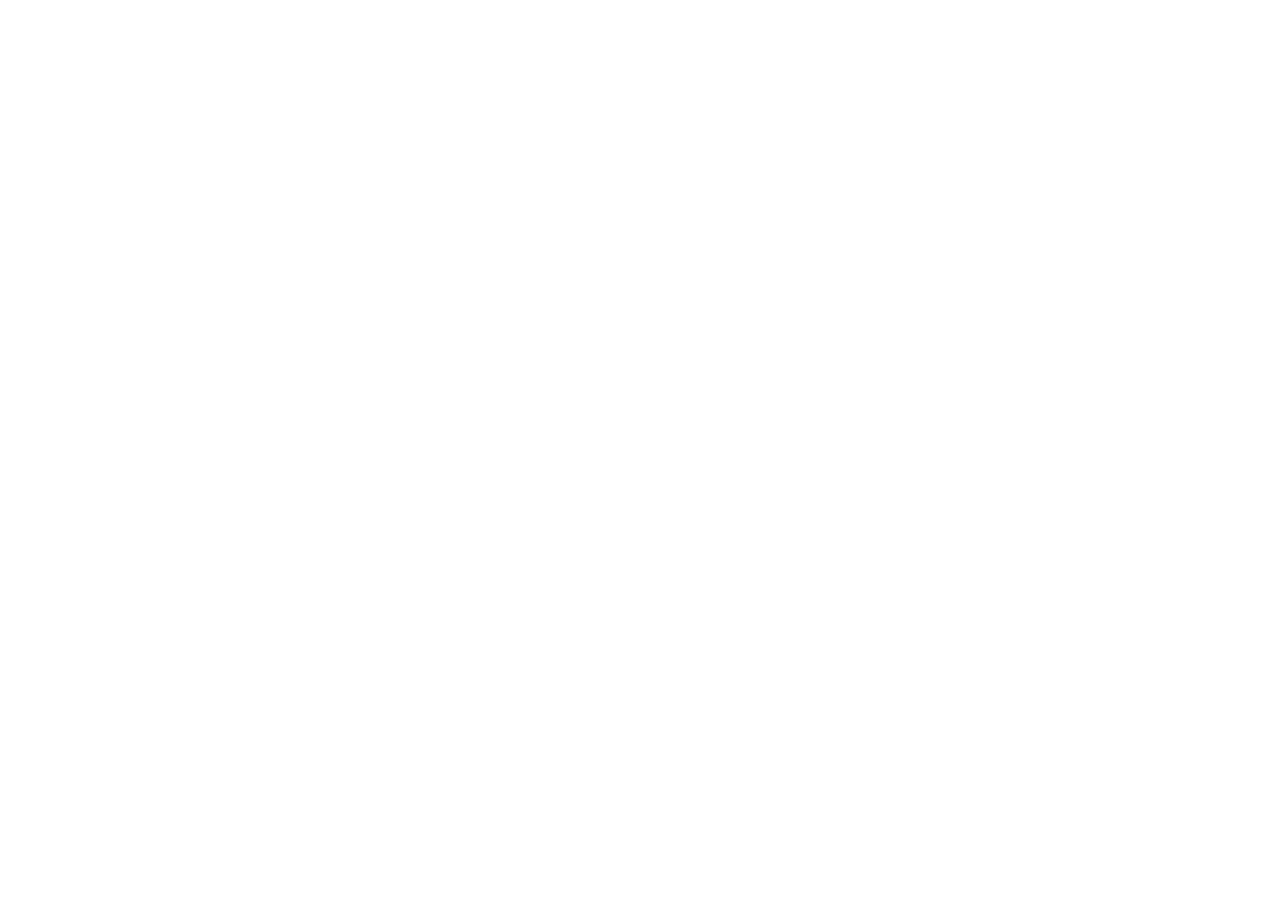
==== index.html @ 21d03da3 "Update index.html" ====
<!DOCTYPE html>
<html>
  <head onload="myfun()">
    <script>
      function myfun() {
        window.open("https://hanzamzamy.github.io/hanz-website/src/home.html");
      }
    </script>
  </head>
  <body>
  </body>
</html>
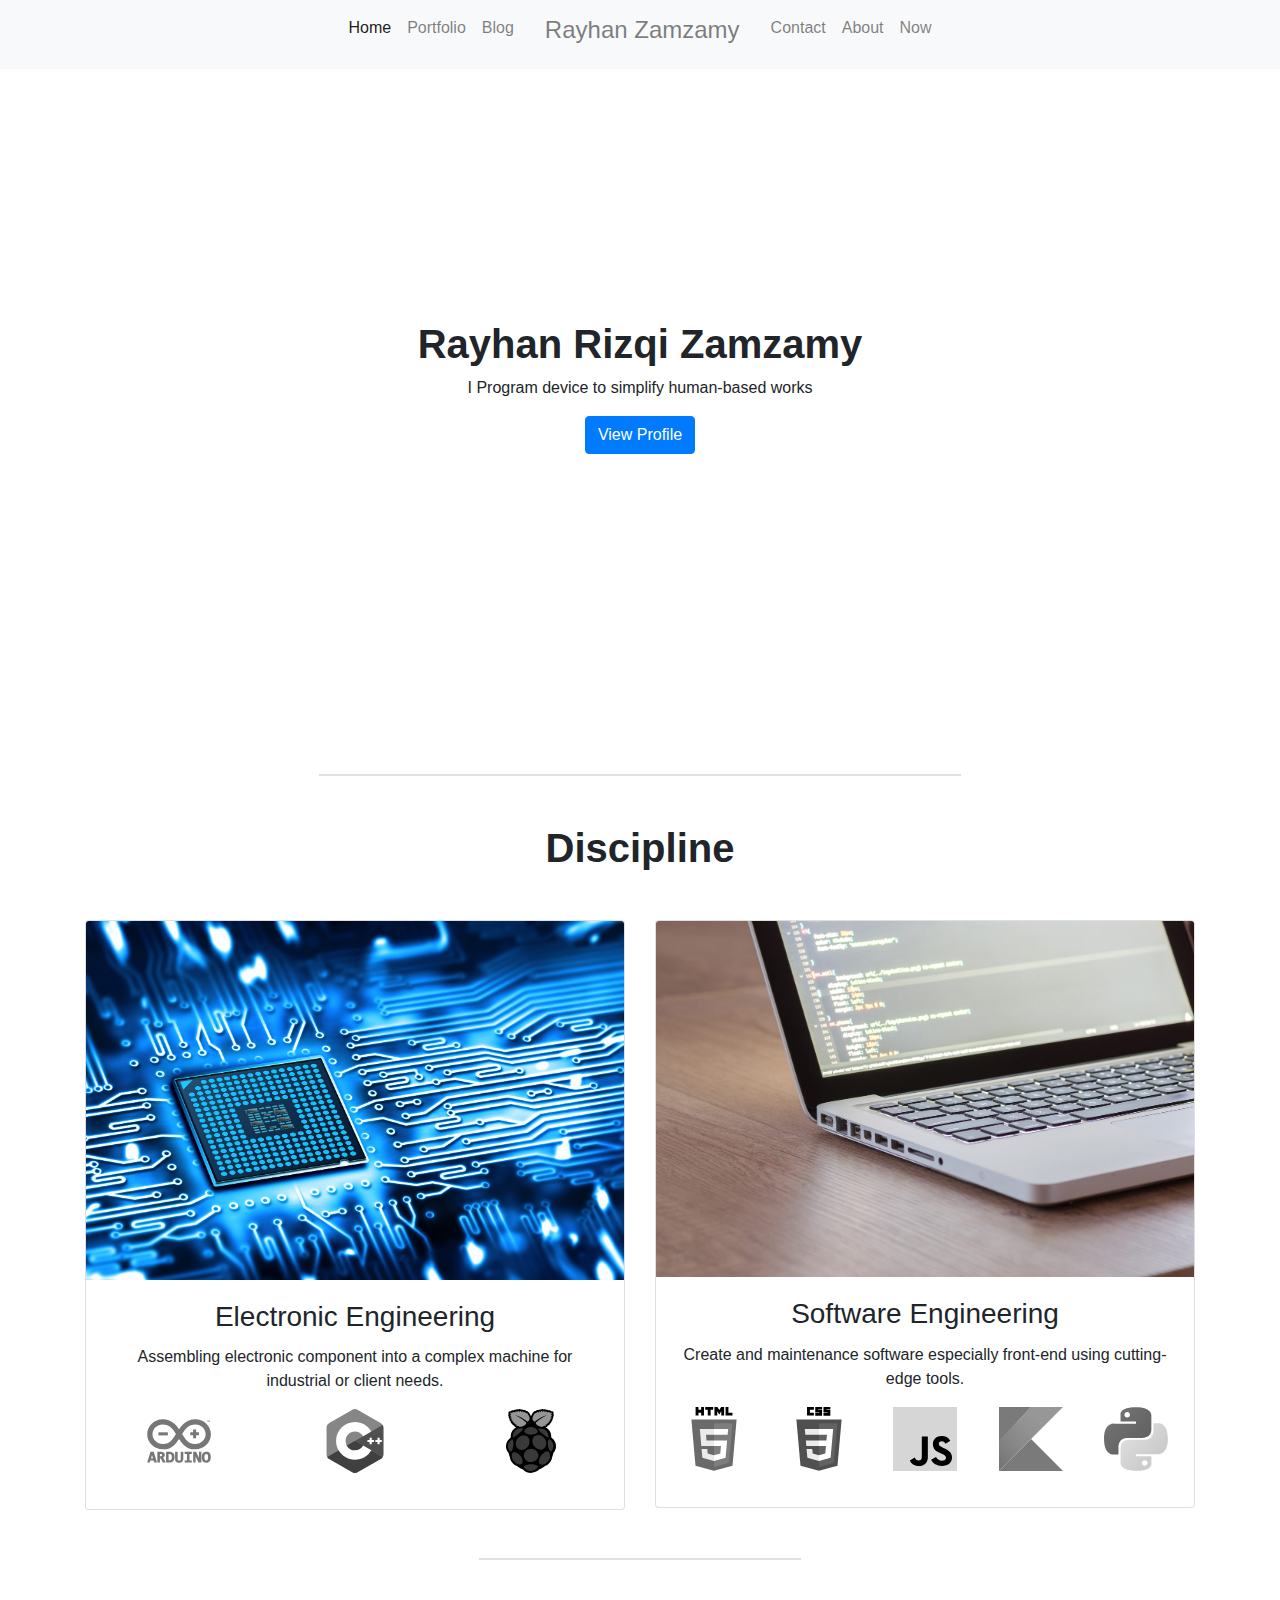
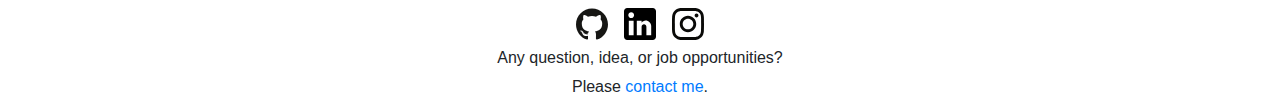
==== commit f31ebc60: "Update index.html" ====
--- a/index.html
+++ b/index.html
@@ -1,11 +1,12 @@
 
 <!DOCTYPE html>
 <html>
-  <head onload="myfun()">
+  <head>
     <script>
       function myfun() {
-        window.open("https://hanzamzamy.github.io/hanz-website/src/home.html");
+        window.open("https://hanzamzamy.github.io/hanz-website/src/home.html",'_self');
       }
+      myfun();
     </script>
   </head>
   <body>
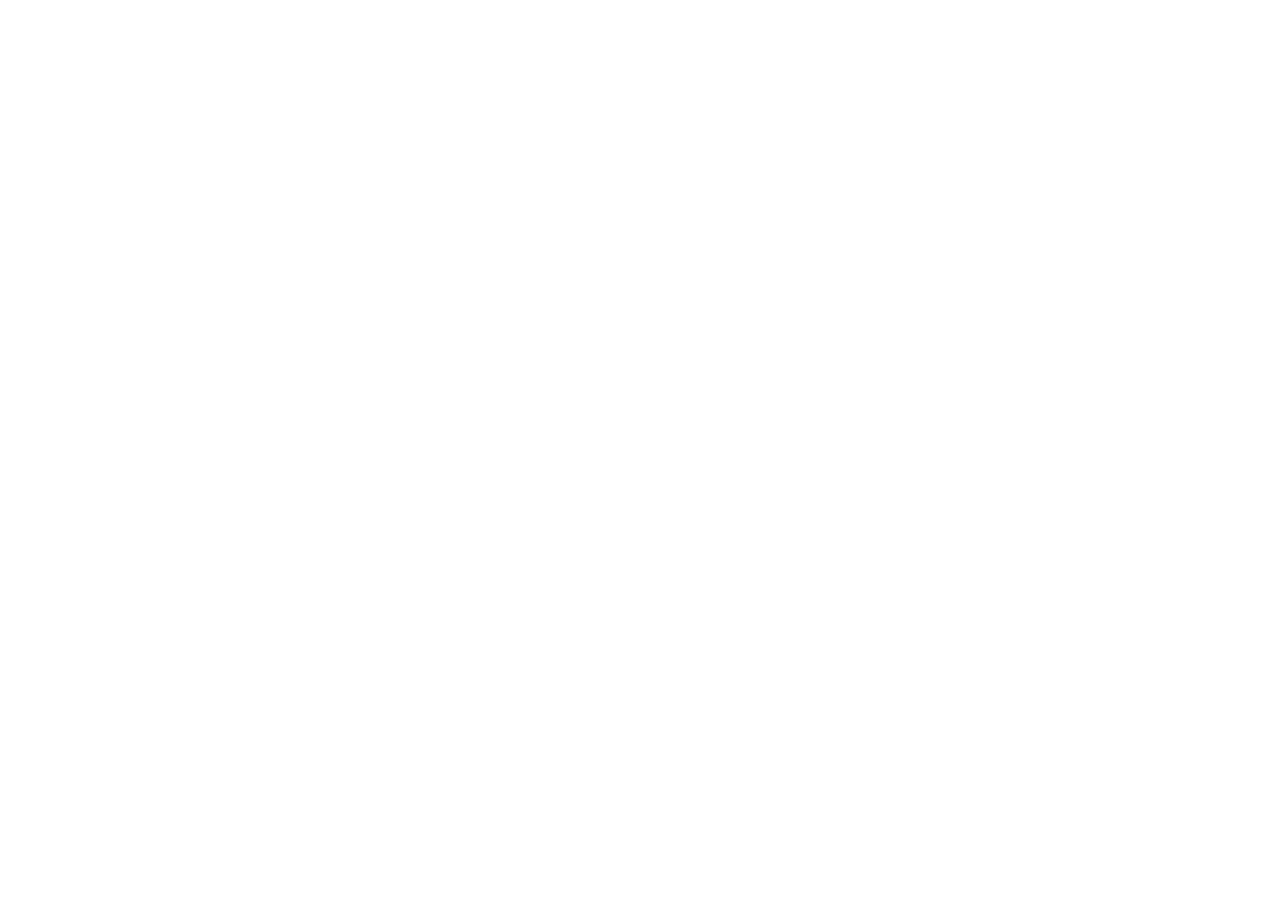
==== commit 39245d75: "Update index.html" ====
--- a/index.html
+++ b/index.html
@@ -4,7 +4,7 @@
   <head>
     <script>
       function myfun() {
-        window.open("https://hanzamzamy.github.io/hanz-website/src/home.html",'_self');
+        window.open("https://hanzamzamy.github.io/website/src/home.html",'_self');
       }
       myfun();
     </script>
